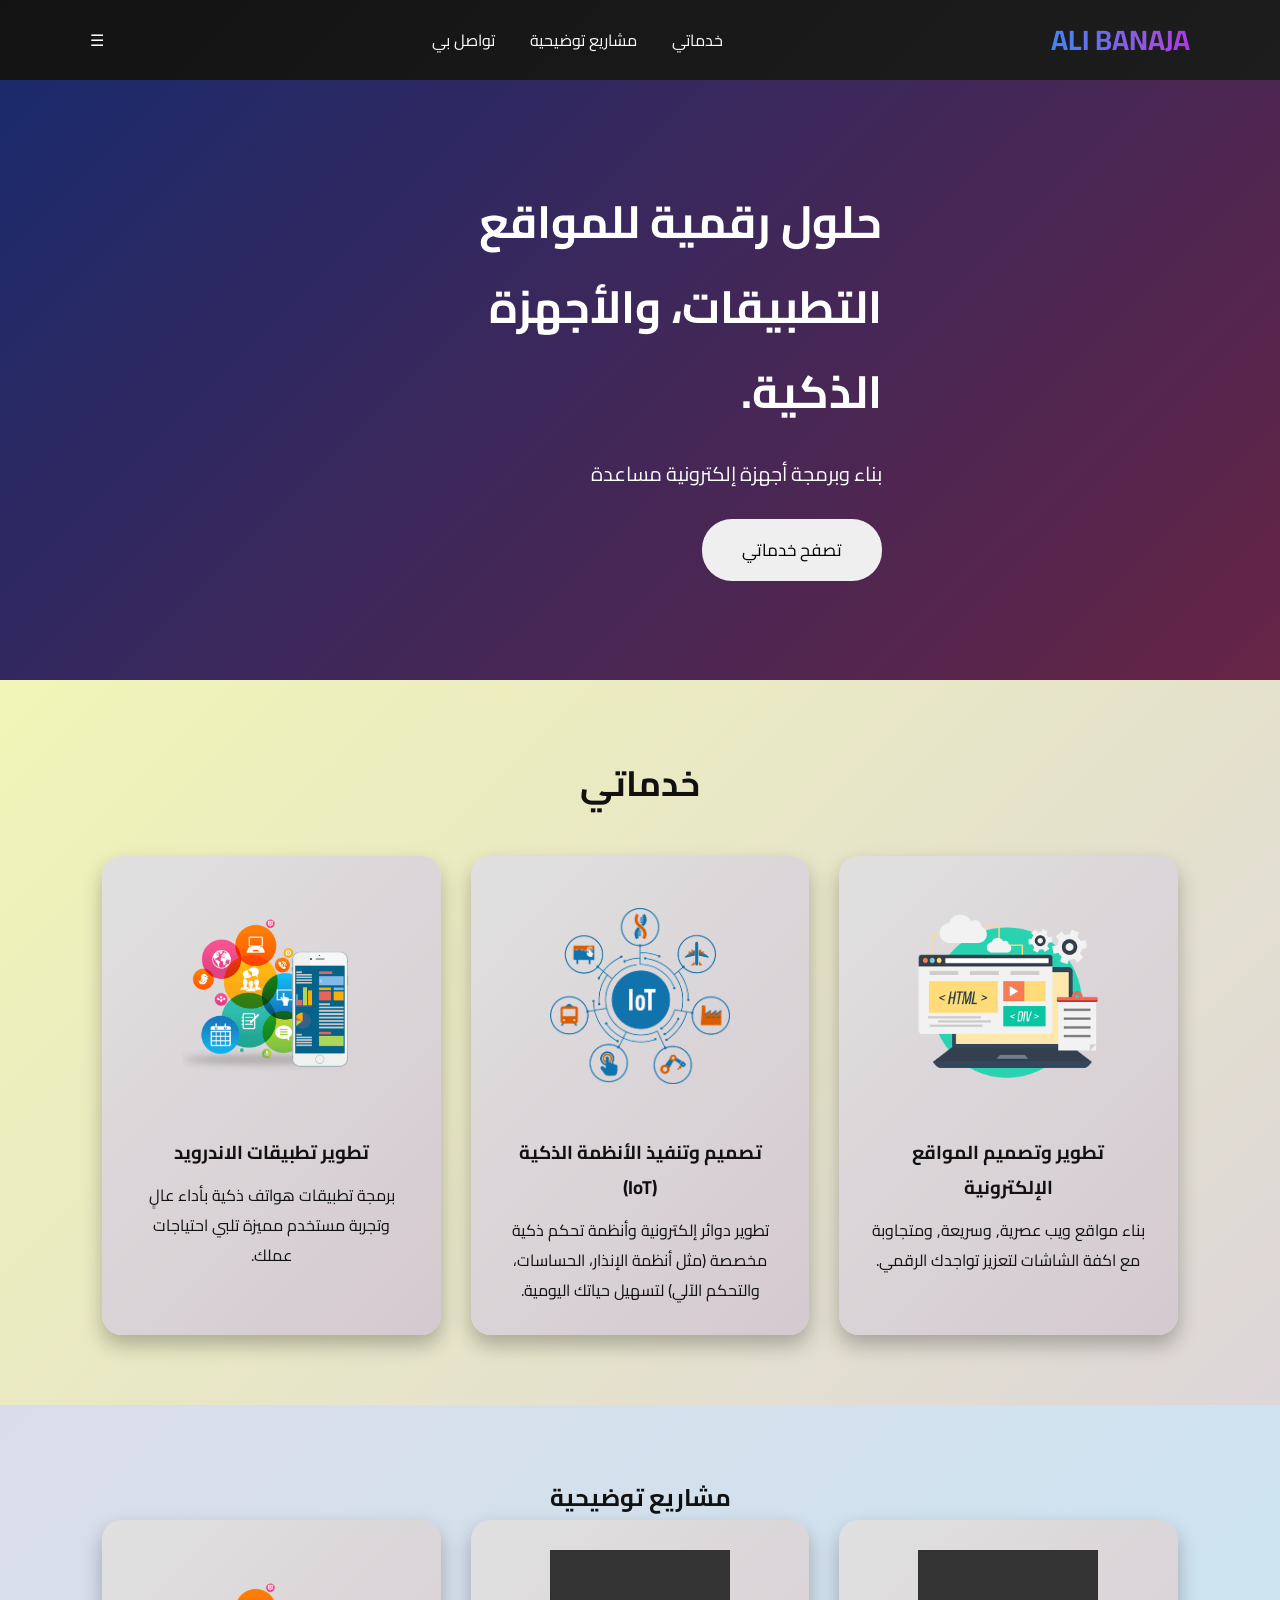
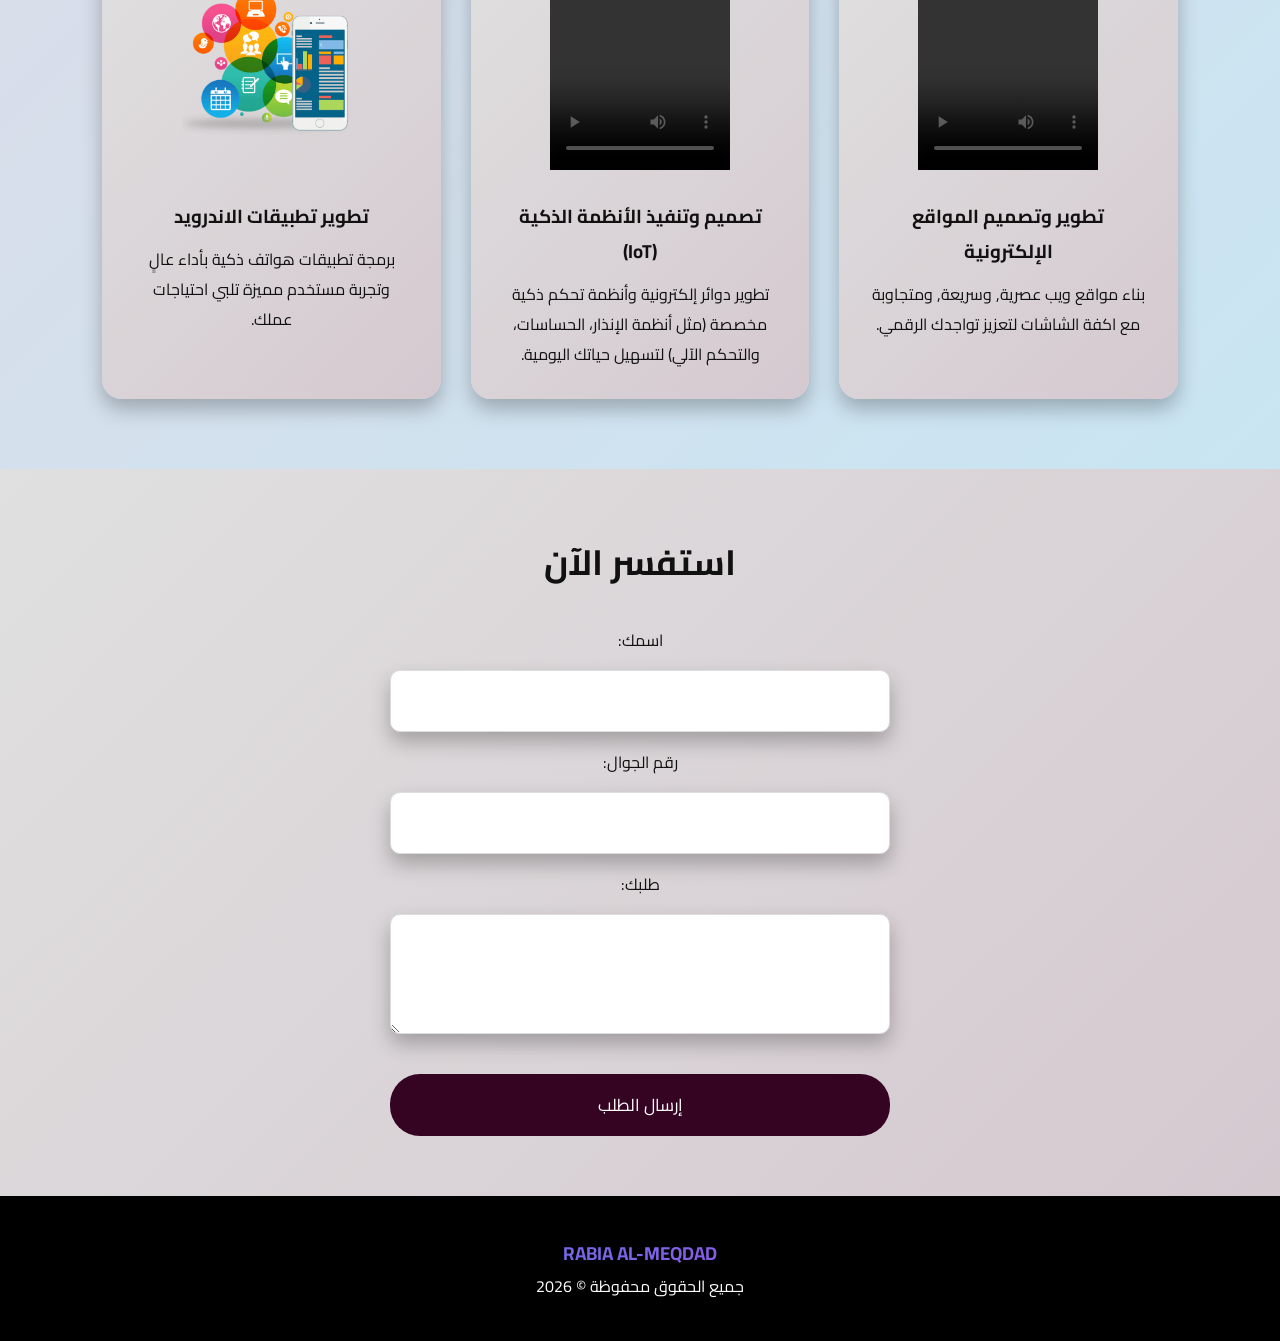
==== LEARNING/index.html @ 67ee68dc "Update index.html" ====
<!DOCTYPE html>
<html lang="ar" dir="rtl">

<head>
    <meta charset="UTF-8">
    <meta name="viewport" content="width=device-width, initial-scale=1.0">

    <title>بروفايل </title>
    <link href="https://fonts.googleapis.com/css2?family=Cairo:wght@400;700&display=swap" rel="stylesheet">
    <link rel="stylesheet" href="css/style.css">
</head>

<body>

    <!-- الهيدر -->
    <header>

        <div class="logo">
            ALI BANAJA
        </div>

        <nav>
            <ul>
                <li><a href="#service">خدماتي</a></li>
                <li><a href="#products">مشاريع توضيحية</a></li>
                <li><a href="#contact">تواصل بي</a></li>
            </ul>
        </nav>

        <div class="icons">
            <span>☰</span>
        </div>

    </header>


    <!-- القسم الرئيسي -->
    <section class="hero">

        <div class="hero-text">

            <h1>
                 حلول رقمية للمواقع التطبيقات، والأجهزة الذكية.
            </h1>

            <p>
               بناء وبرمجة أجهزة إلكترونية مساعدة
            </p>

            <button>
                تصفح خدماتي
            </button>

        </div>


    </section>



    <!-- المنتجات -->
    <section class="products" id="service">

        <h2>
            خدماتي
        </h2>


        <div class="product-container">


            <div class="card">

                <img src="phone1.png">

                <h3>
                    تطوير وتصميم المواقع الإلكترونية
                </h3>

                <p>
                    بناء مواقع ويب عصرية, وسريعة, ومتجاوبة مع اكفة الشاشات لتعزيز تواجدك الرقمي.
                </p>

            </div>



            <div class="card">

                <img src="phone2.png">

                <h3>
                    تصميم وتنفيذ الأنظمة الذكية (IoT)
                </h3>

                <p>
                    تطوير دوائر إلكترونية وأنظمة تحكم ذكية مخصصة (مثل أنظمة الإنذار، الحساسات، والتحكم الآلي) لتسهيل حياتك اليومية.
                </p>

            </div>



            <div class="card">

                <img src="phone3.png">

                <h3>
                   تطوير تطبيقات الاندرويد
                </h3>

                <p>
                    برمجة تطبيقات هواتف ذكية بأداء عالٍ وتجربة مستخدم مميزة تلبي احتياجات عملك.
                </p>

            </div>


        </div>

    </section>






    
    <section class="products-1" id="products">

        <h2>
            مشاريع توضيحية
        </h2>


        <div class="product-container">


            <div class="card">

                <video src="فيديو/RABIA.AI.mp4" controls></video>

                <h3>
                    تطوير وتصميم المواقع الإلكترونية
                </h3>

                <p>
                    بناء مواقع ويب عصرية, وسريعة, ومتجاوبة مع اكفة الشاشات لتعزيز تواجدك الرقمي.
                </p>

            </div>



            <div class="card">

                <video src="فيديو/video2.mp4" controls></video>

                <h3>
                    تصميم وتنفيذ الأنظمة الذكية (IoT)
                </h3>

                <p>
                    تطوير دوائر إلكترونية وأنظمة تحكم ذكية مخصصة (مثل أنظمة الإنذار، الحساسات، والتحكم الآلي) لتسهيل حياتك اليومية.
                </p>

            </div>



            <div class="card">

                <img src="phone3.png">

                <h3>
                   تطوير تطبيقات الاندرويد
                </h3>

                <p>
                    برمجة تطبيقات هواتف ذكية بأداء عالٍ وتجربة مستخدم مميزة تلبي احتياجات عملك.
                </p>

            </div>


        </div>

    </section>






<section class="contact" id="contact">

<h2>استفسر الآن</h2>

<form action="https://formspree.io/f/xdarzarg" method="POST">
  
  <label>اسمك:</label>
  <input type="text" name="name" required>

  <label>رقم الجوال:</label>
  <input type="tel" name="phone" required>

  <label>طلبك:</label>
  <textarea name="message" required></textarea>

  <button type="submit">إرسال الطلب</button>
</form>

</section>

    <!-- الفوتر -->
    <footer>

        <h3 class="foh">
            RABIA AL-MEQDAD
        </h3>

        <p>
            جميع الحقوق محفوظة © 2026
        </p>

    </footer>



    <script src="جافا/script.js"></script>

</body>

</html>
---- LEARNING/css/style.css ----
*{
    margin:0;
    padding:0;
    box-sizing:border-box;
    font-family:Arial, sans-serif;
    font-family: 'cairo';
}

body{
    direction:rtl;
    background:#f7f7f7;
    color:#111;
    
}

html {
    scroll-behavior: smooth;
}


/* الهيدر */

header{
    height:80px;
    background: linear-gradient(135deg, #141313, #282728, #000000);
    background-size: 400% 400%;
    animation: gradientAnimation 15s ease infinite;
    color:white;

    display:flex;
    align-items:center;
    justify-content:space-between;

    padding:0 7%;
}


.logo{
    font-size:28px;
    font-weight:bold;
    background: linear-gradient(90deg, #4285F4, #9B51E0, #D500F9, #FFB74D, #4285F4);
  background-size: 300% 100%; /* نكبر حجم الخلفية لكي نتمكن من تحريكها */
  -webkit-background-clip: text;
  background-clip: text;
  color: transparent;
  
  /* إضافة الحركة */
  animation: gradientMove 15s linear infinite;
}

/* تعريف الحركة */
@keyframes gradientMove {
  0% { background-position: 0% 50%; }
  100% { background-position: 100% 50%; }
}


nav ul{
    display:flex;
    gap:35px;
    list-style:none;
}


nav a{
    color:white;
    text-decoration:none;
}



.icons{
    display:flex;
    gap:15px;
    cursor:pointer;
}



/* القسم الرئيسي */
.hero {
    min-height: 600px;
    display: flex;
    align-items: center;
    justify-content: space-around;
    padding: 60px 8%;
    color: white;
    
    /* الخلفية الجديدة */
    background: linear-gradient(135deg, #1a2a6c, #b21f1f, #fdbb2d);
    background-size: 400% 400%;
    animation: gradientAnimation 15s ease infinite;
}



.hero-text{

    width:45%;

}


.hero-text h1{

    font-size:45px;
    margin-bottom:20px;

}



.hero-text p{

    font-size:20px;
    line-height:2;

}



button{

    margin-top:25px;

    padding:15px 40px;

    border:none;

    border-radius:30px;

    cursor:pointer;

    font-size:17px;


}



.hero-image img{

    width:350px;

}




/* المنتجات */

.products{

    padding:70px 8%;

    text-align:center;

    background: linear-gradient(135deg, #f1f5b6, #cab7fc, #bbfd2d);
    background-size: 400% 400%;
    animation: gradientAnimation 5s ease infinite;

}

.products-1{

    padding:70px 8%;

    text-align:center;


    background: linear-gradient(135deg, #dadde9, #b7edfc, #fdbb2d);
    background-size: 400% 400%;
    animation: gradientAnimation 5s ease infinite;
    

}


.products h2{

    font-size:35px;

    margin-bottom:40px;

}



.product-container{

    display:grid;

    grid-template-columns:
    repeat(auto-fit,minmax(250px,1fr));

    gap:30px;

}



.card{

    background: linear-gradient(135deg, #e0e0e0, #c9b2bf, #acacac);
    background-size: 400% 400%;
    animation: gradientAnimation 15s ease infinite;

    padding:30px;

    border-radius:20px;

    box-shadow:
    0 10px 20px rgba(0, 0, 0, 0.258);

    transition:.3s;



}



.card:hover{

    transform:translateY(-10px);

}



.card img{

    width:180px;

    height:220px;

    object-fit:contain;

}

.card video{

    width:180px;

    height:220px;

    object-fit:contain;

}



.card h3{

    margin:20px 0 10px;

}




/* نموذج الطلب */

.contact{

    background: linear-gradient(135deg, #e0e0e0, #c9b2bf, #acacac);
    background-size: 400% 400%;
    animation: gradientAnimation 15s ease infinite;


    padding:60px 8%;

    text-align:center;

}



.contact h2{

    font-size:35px;

    margin-bottom:30px;
    

}



form{

    max-width:500px;

    margin:auto;

    display:flex;

    flex-direction:column;

    gap:15px;


}



input, textarea{

    padding:15px;

    border:1px solid #ddd;

    border-radius:10px;

    font-size:16px;
    box-shadow:
    0 10px 20px rgba(0, 0, 0, 0.258);

}



textarea{

    height:120px;

}



form button{

    background:#360423;

    color:white;

}





/* الفوتر */

footer{

    background:#000;

    color:white;

    text-align:center;

    padding:40px;

}

.foh{
    
    background: linear-gradient(90deg, #4285F4, #9B51E0, #D500F9, #FFB74D, #4285F4);
  background-size: 300% 100%; /* نكبر حجم الخلفية لكي نتمكن من تحريكها */
  -webkit-background-clip: text;
  background-clip: text;
  color: transparent;
  
  /* إضافة الحركة */
  animation: gradientMove 15s linear infinite;
}





/* الجوال */

@media(max-width:768px){


header{

    padding:0 20px;

}


nav{

    display:none;

}



.hero{

    flex-direction:column;

    text-align:center;

}



.hero-text{

    width:100%;

}


.hero-text h1{

    font-size:32px;

}


.hero-image img{

    width:250px;

}


.product-container{

    grid-template-columns:1fr;

}


}

@keyframes gradientAnimation {
    0% { background-position: 0% 50%; }
    50% { background-position: 100% 50%; }
    100% { background-position: 0% 50%; }
}
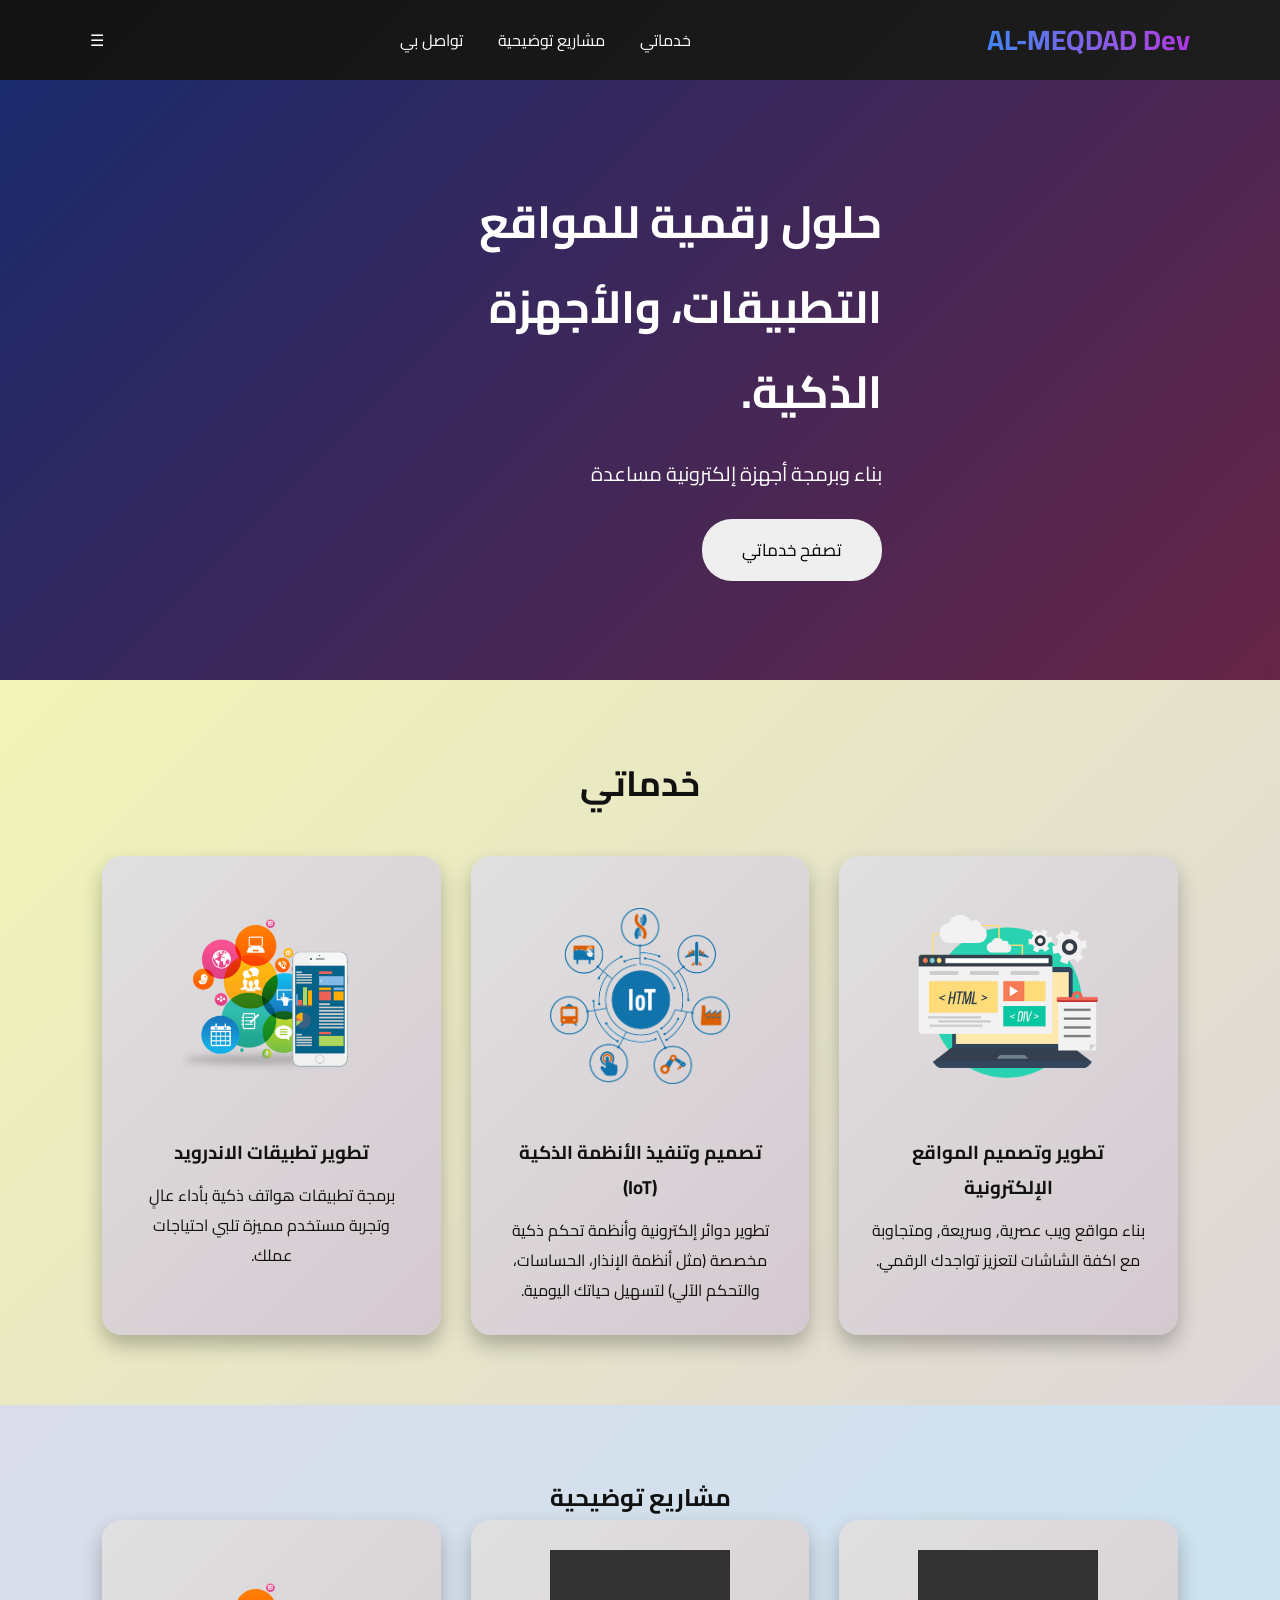
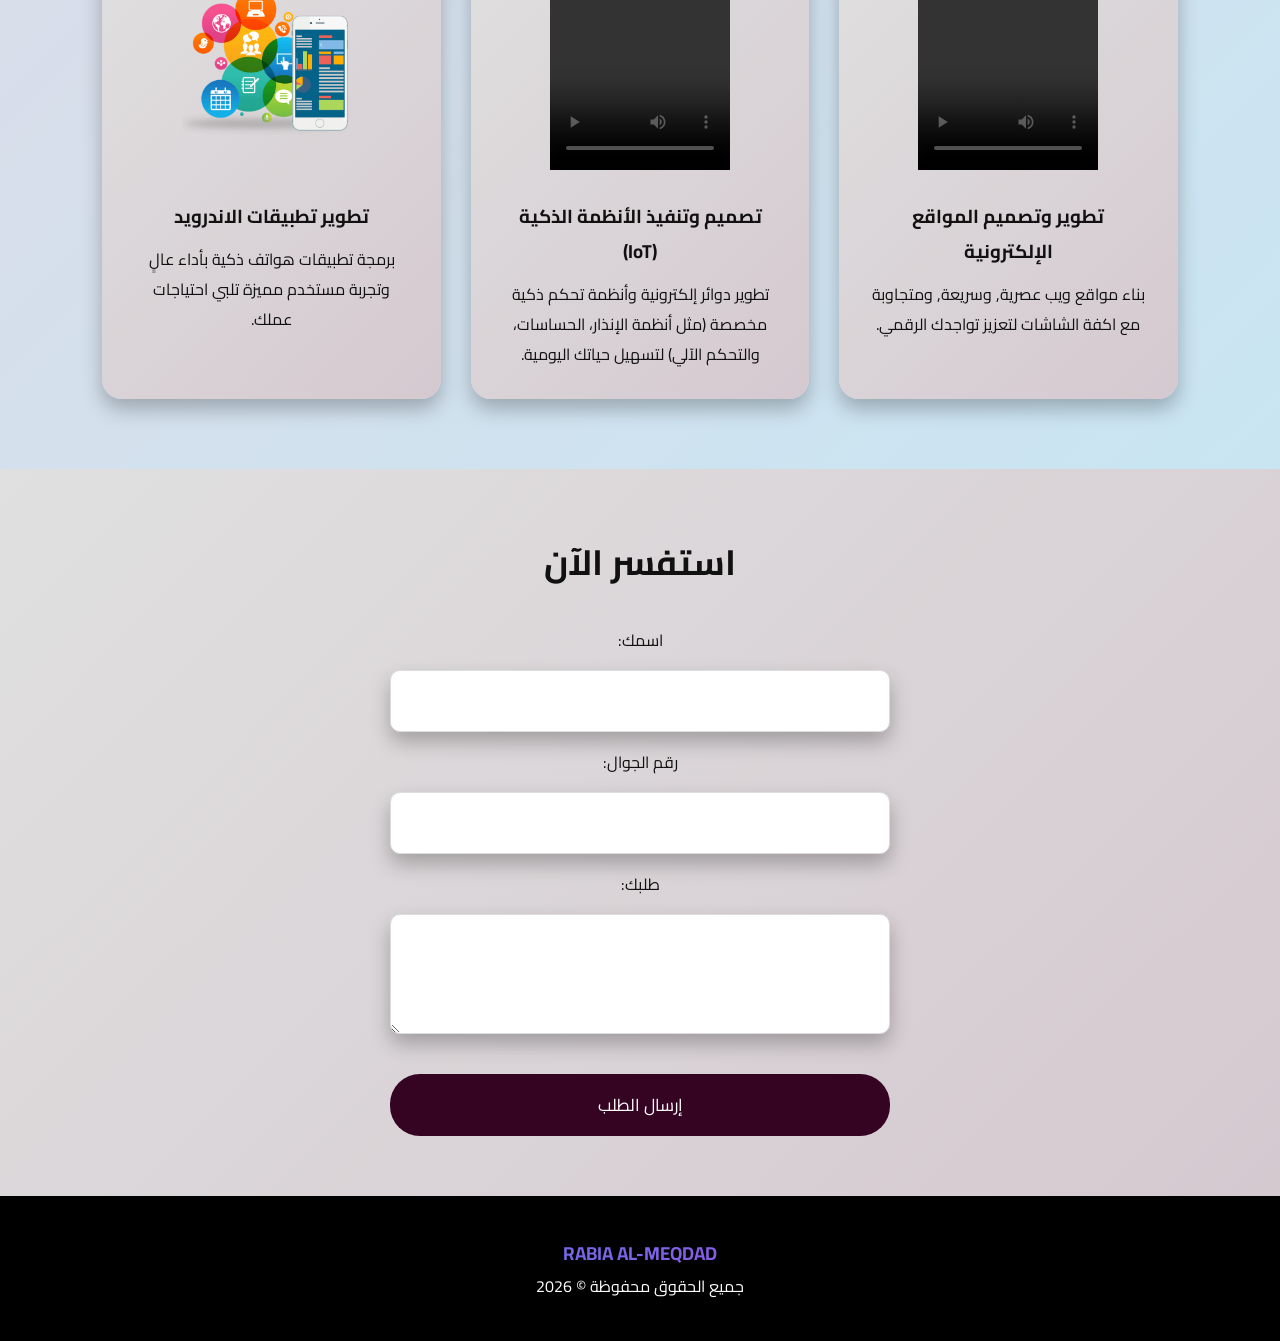
==== commit 2ac57c7e: "Update index.html" ====
--- a/LEARNING/index.html
+++ b/LEARNING/index.html
@@ -16,7 +16,7 @@
     <header>
 
         <div class="logo">
-            ALI BANAJA
+            AL-MEQDAD Dev
         </div>
 
         <nav>
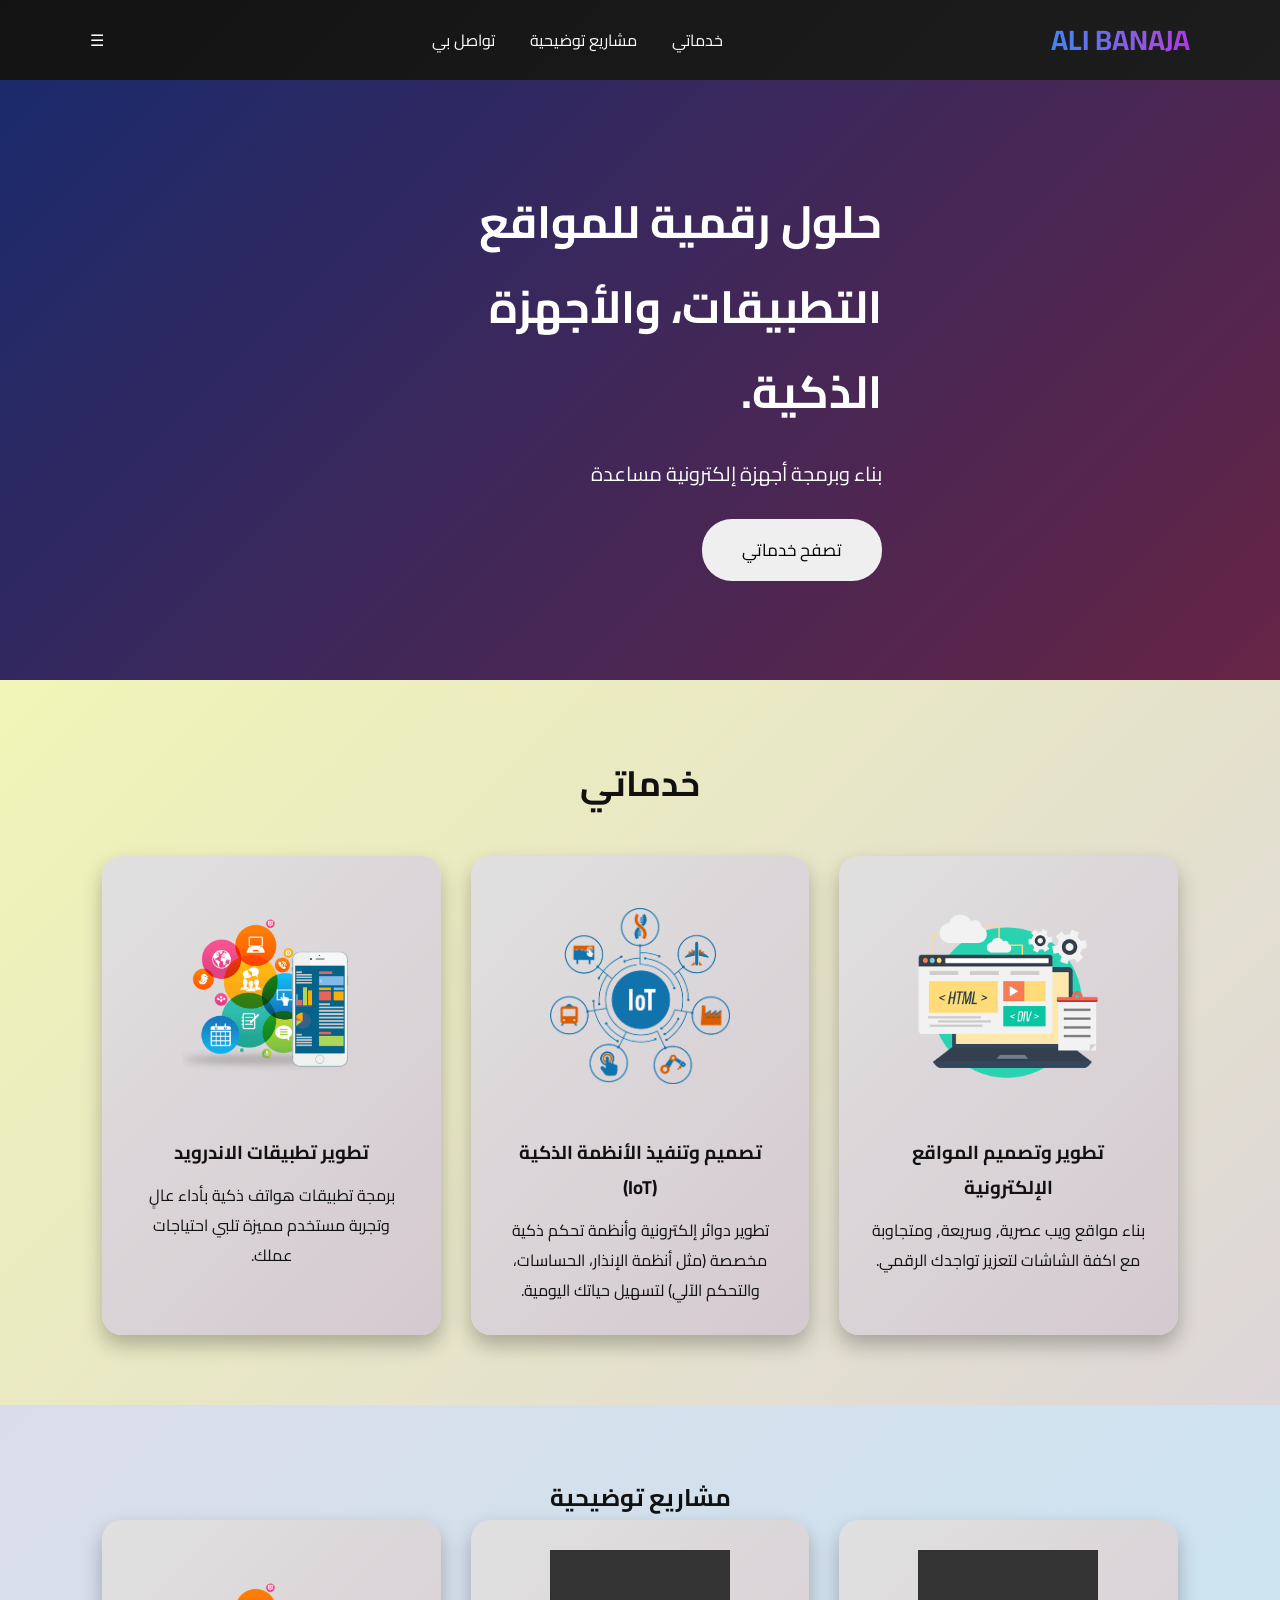
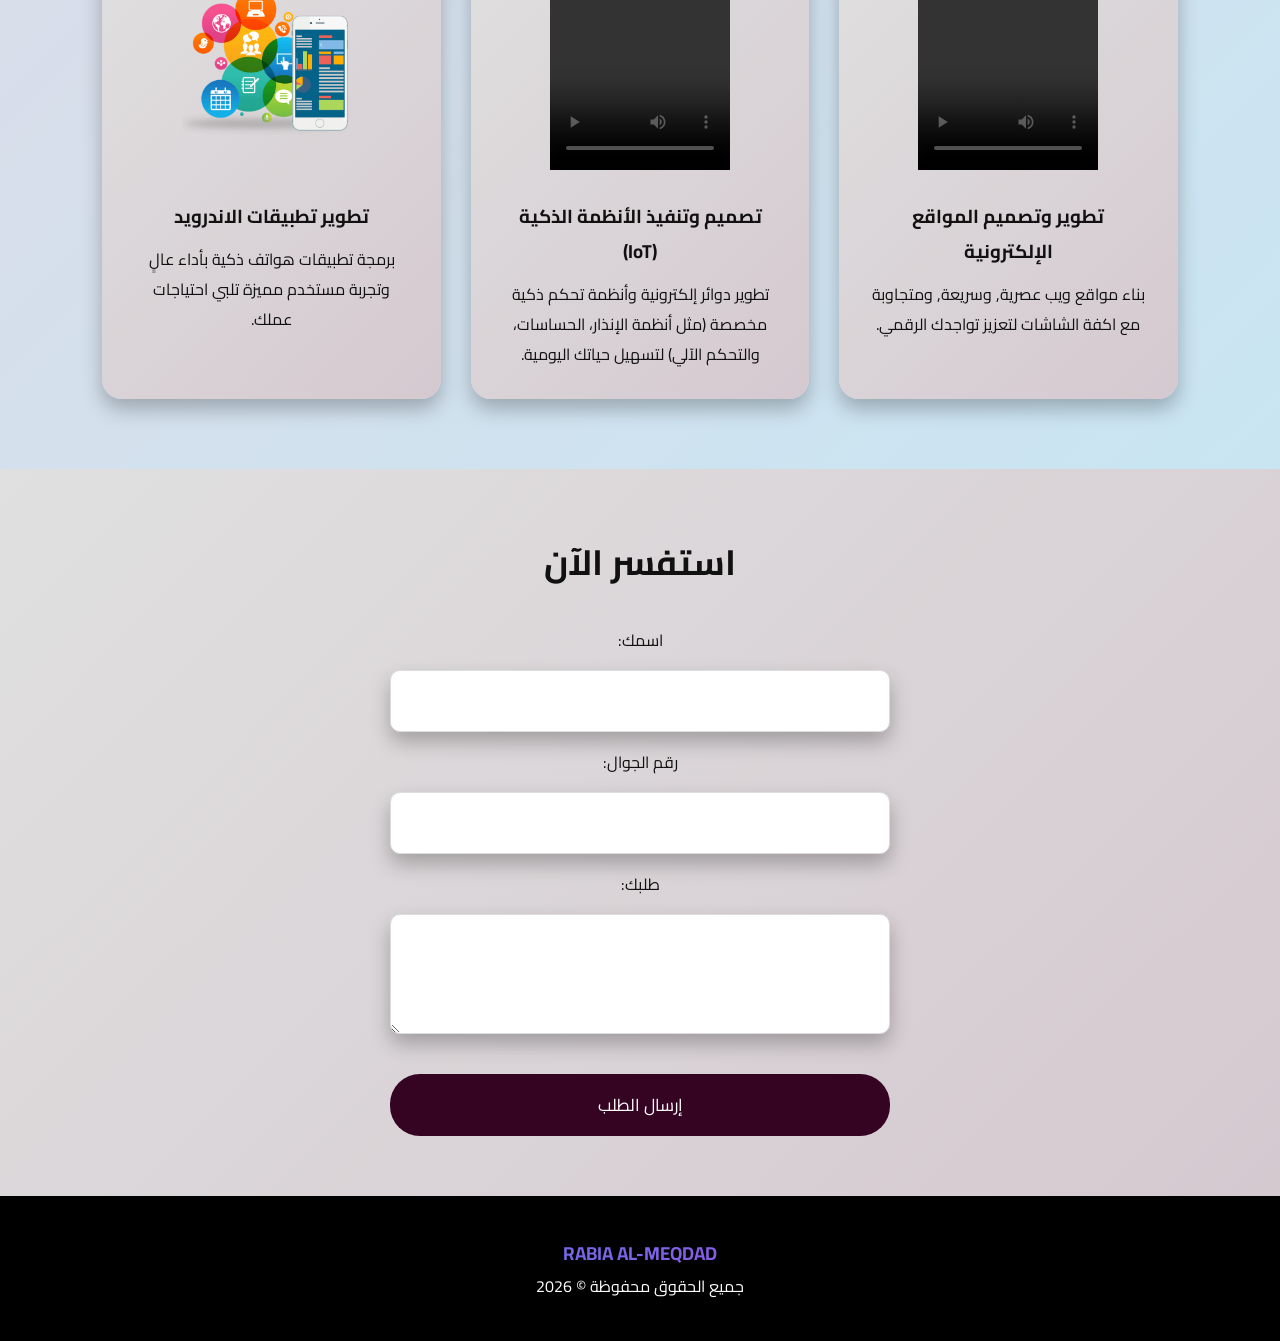
==== commit f0effe43: "Update index.html" ====
--- a/LEARNING/index.html
+++ b/LEARNING/index.html
@@ -16,7 +16,7 @@
     <header>
 
         <div class="logo">
-            AL-MEQDAD Dev
+            ALI BANAJA
         </div>
 
         <nav>
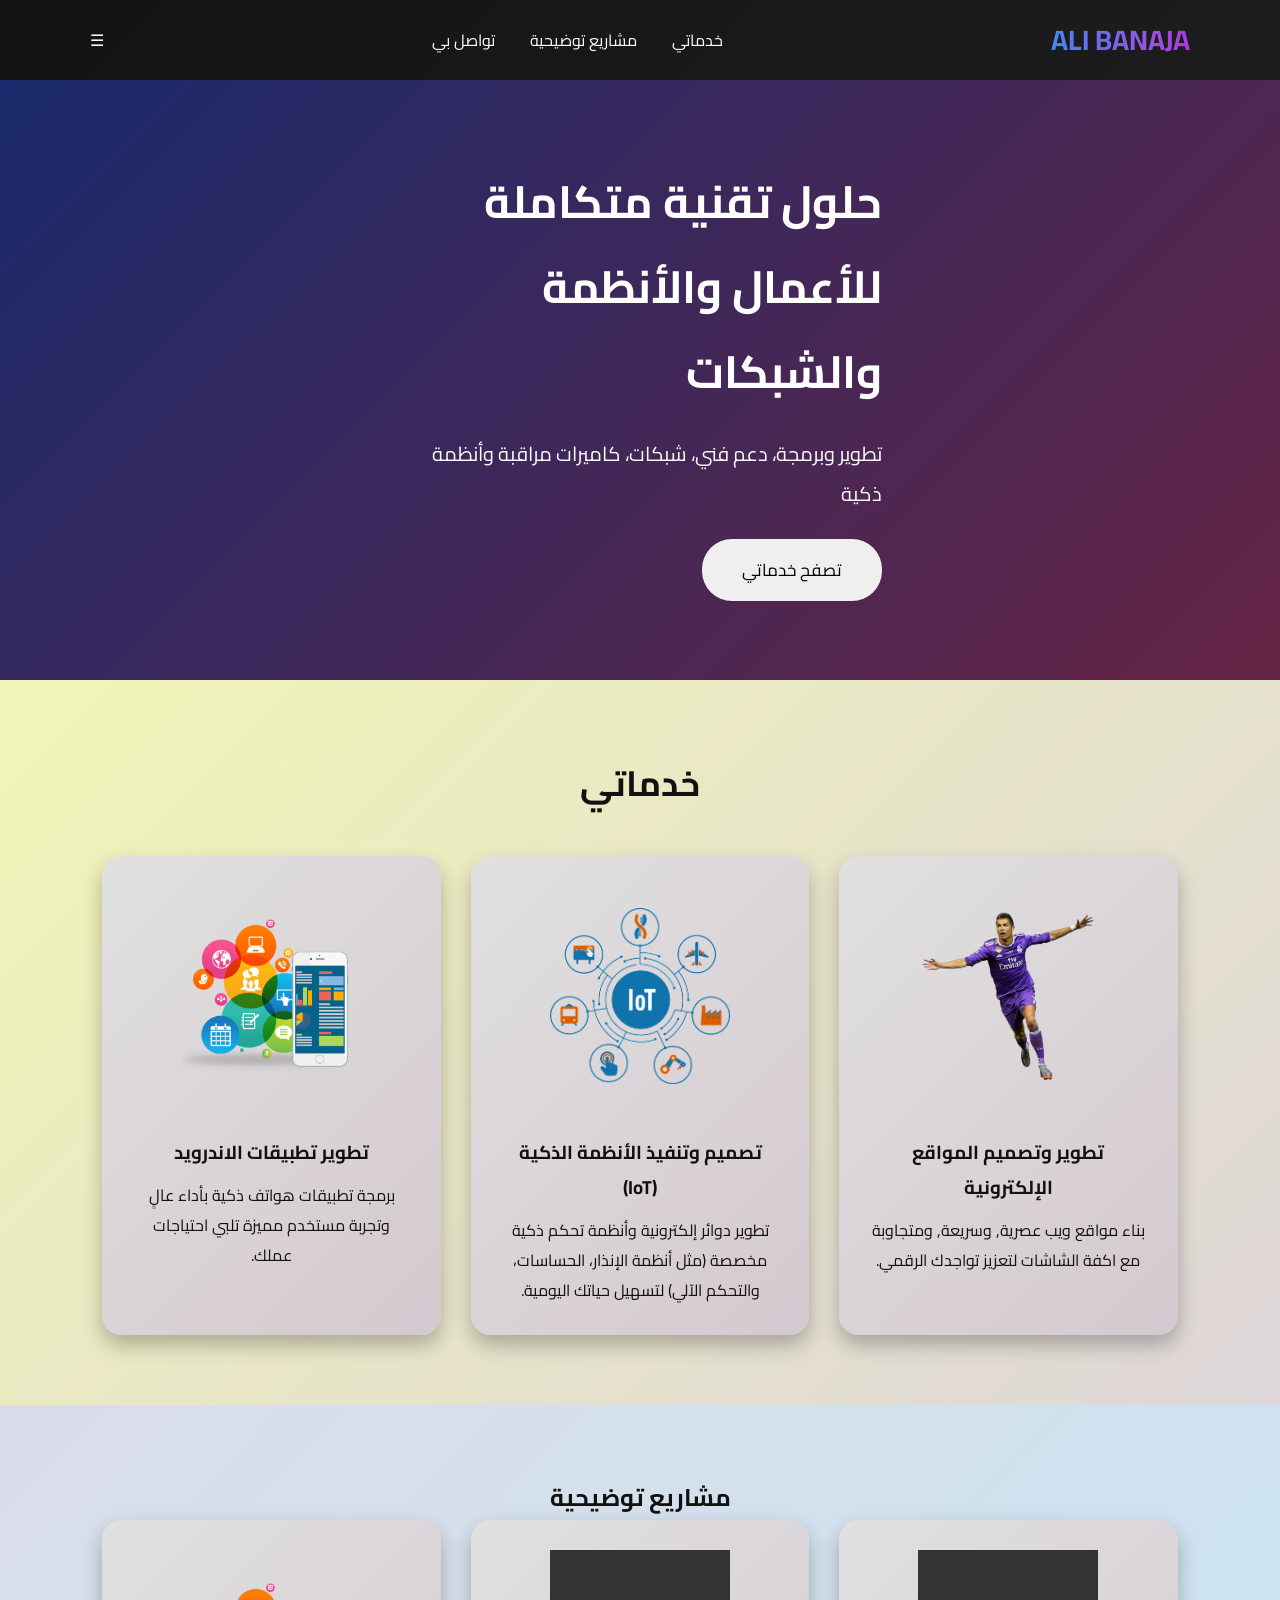
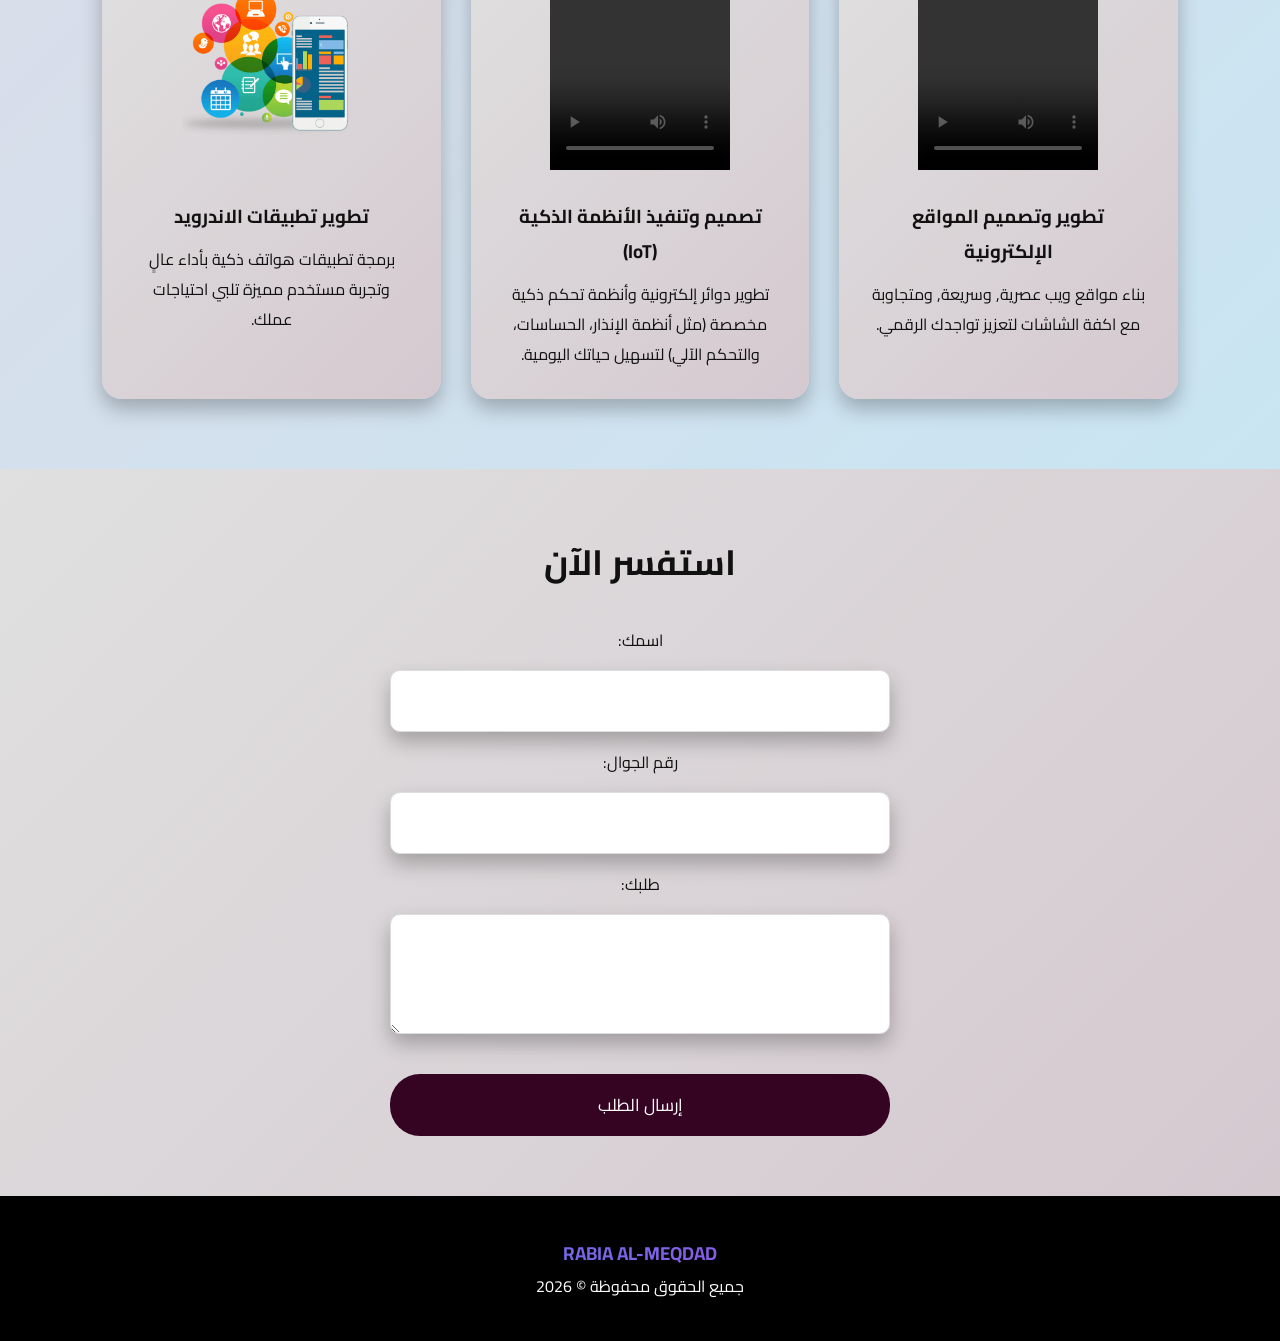
==== commit 548b31c2: "Revise content and structure of index.html Updated the main content of the profile page, including t" ====
--- a/LEARNING/index.html
+++ b/LEARNING/index.html
@@ -40,11 +40,12 @@
         <div class="hero-text">
 
             <h1>
-                 حلول رقمية للمواقع التطبيقات، والأجهزة الذكية.
+                
+                حلول تقنية متكاملة للأعمال والأنظمة والشبكات
             </h1>
 
             <p>
-               بناء وبرمجة أجهزة إلكترونية مساعدة
+تطوير وبرمجة، دعم فني، شبكات، كاميرات مراقبة وأنظمة ذكية
             </p>
 
             <button>
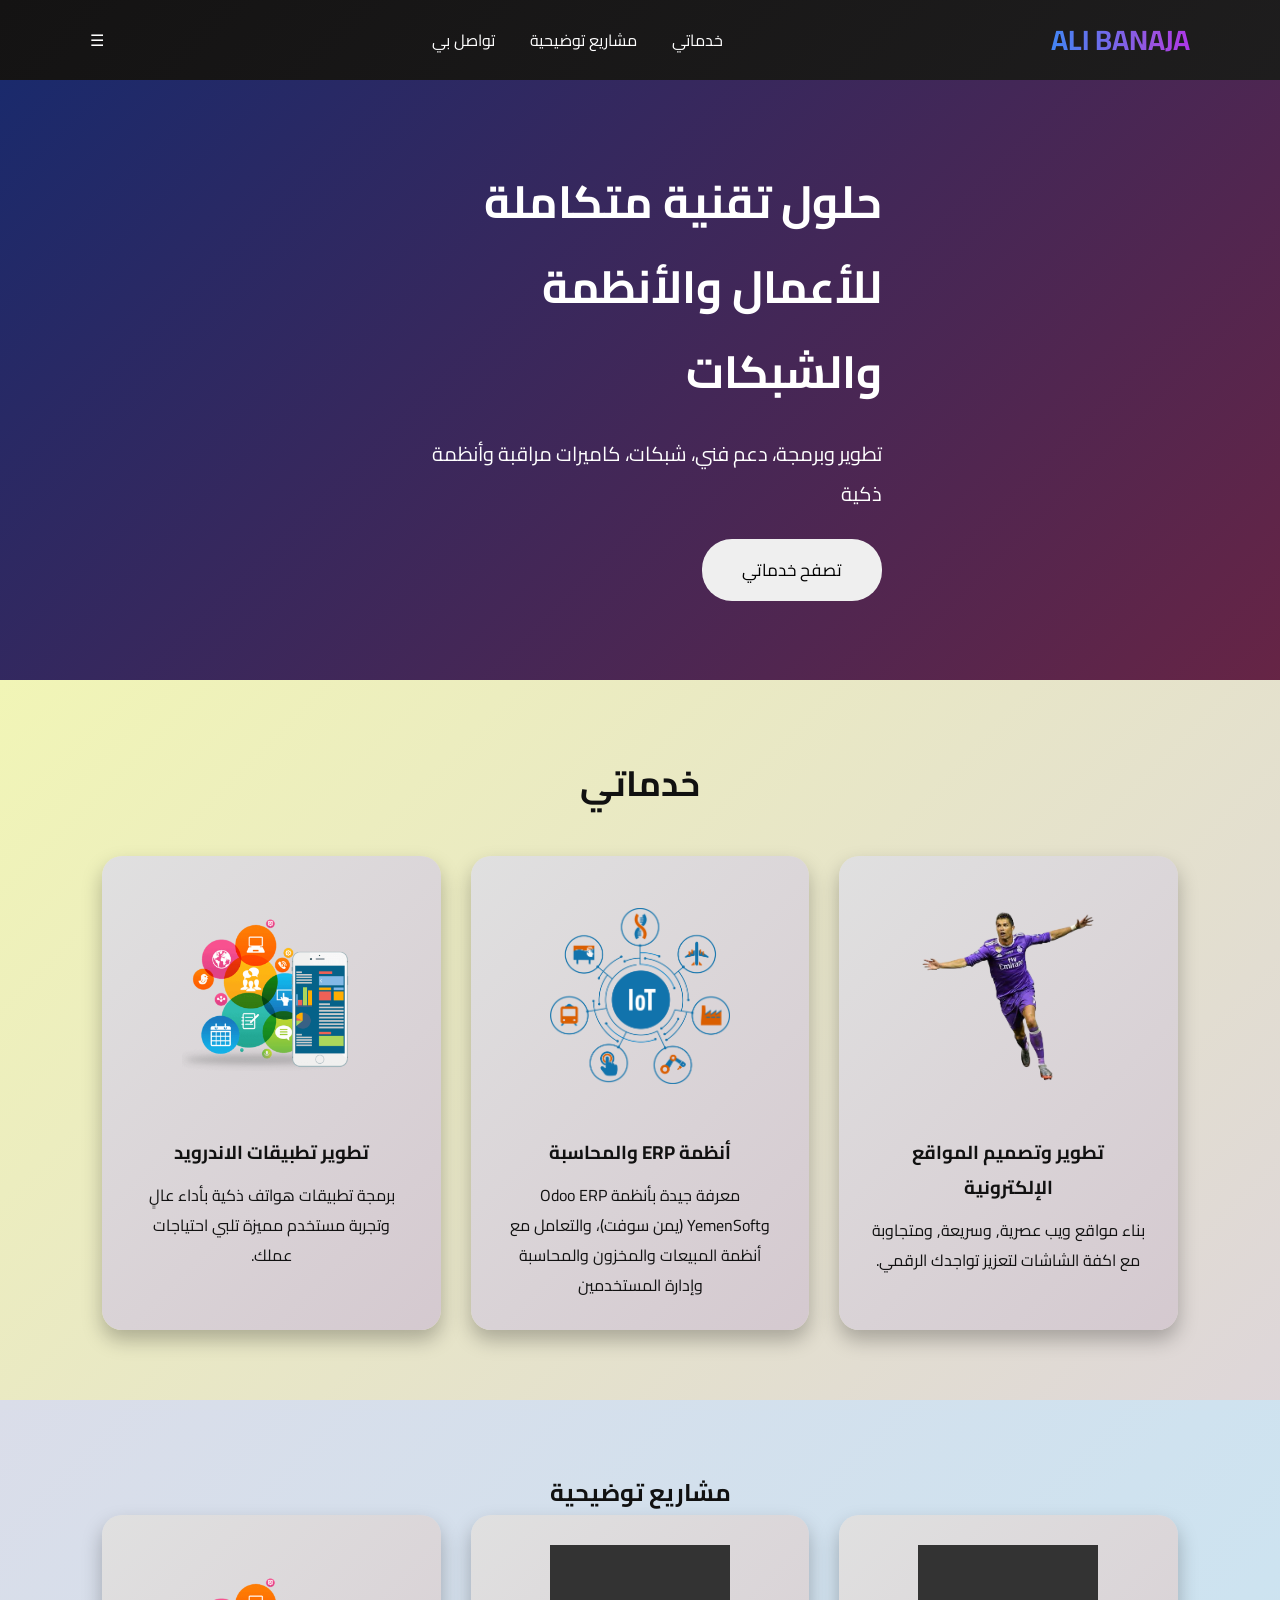
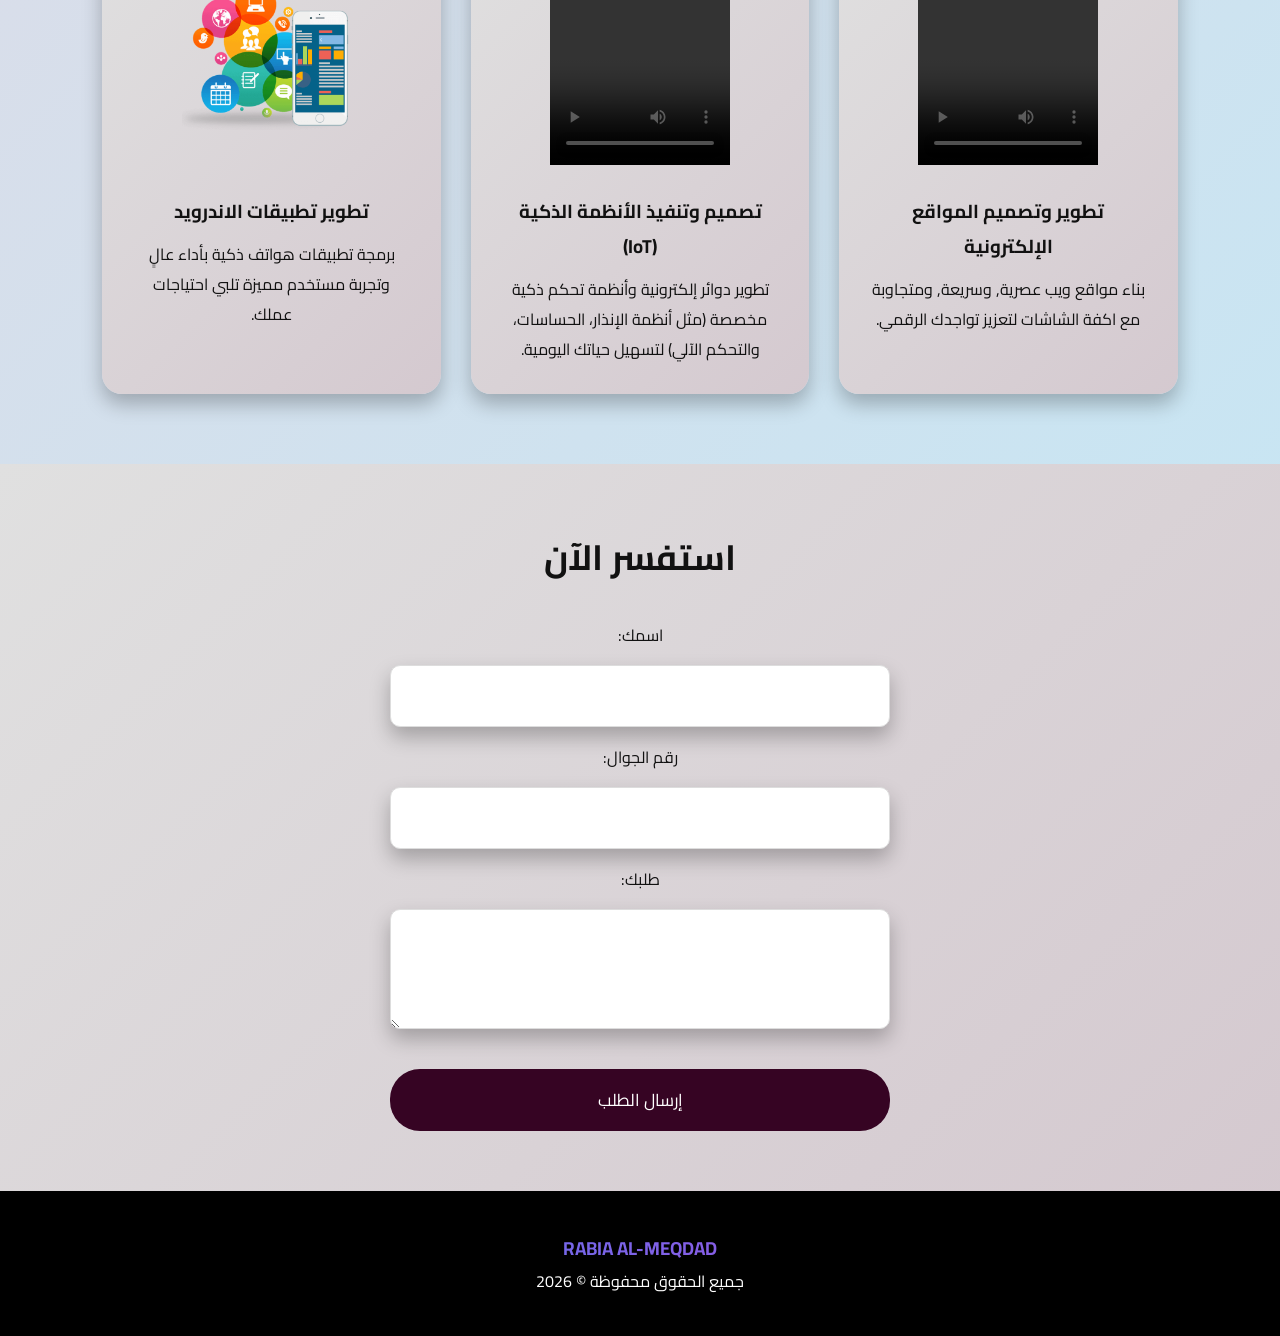
==== commit d0775264: "Update index.html" ====
--- a/LEARNING/index.html
+++ b/LEARNING/index.html
@@ -91,11 +91,12 @@
                 <img src="phone2.png">
 
                 <h3>
-                    تصميم وتنفيذ الأنظمة الذكية (IoT)
-                </h3>
-
-                <p>
-                    تطوير دوائر إلكترونية وأنظمة تحكم ذكية مخصصة (مثل أنظمة الإنذار، الحساسات، والتحكم الآلي) لتسهيل حياتك اليومية.
+                    أنظمة ERP والمحاسبة
+                </h3>
+
+                <p>
+                   
+معرفة جيدة بأنظمة Odoo ERP وYemenSoft (يمن سوفت)، والتعامل مع أنظمة المبيعات والمخزون والمحاسبة وإدارة المستخدمين 
                 </p>
 
             </div>
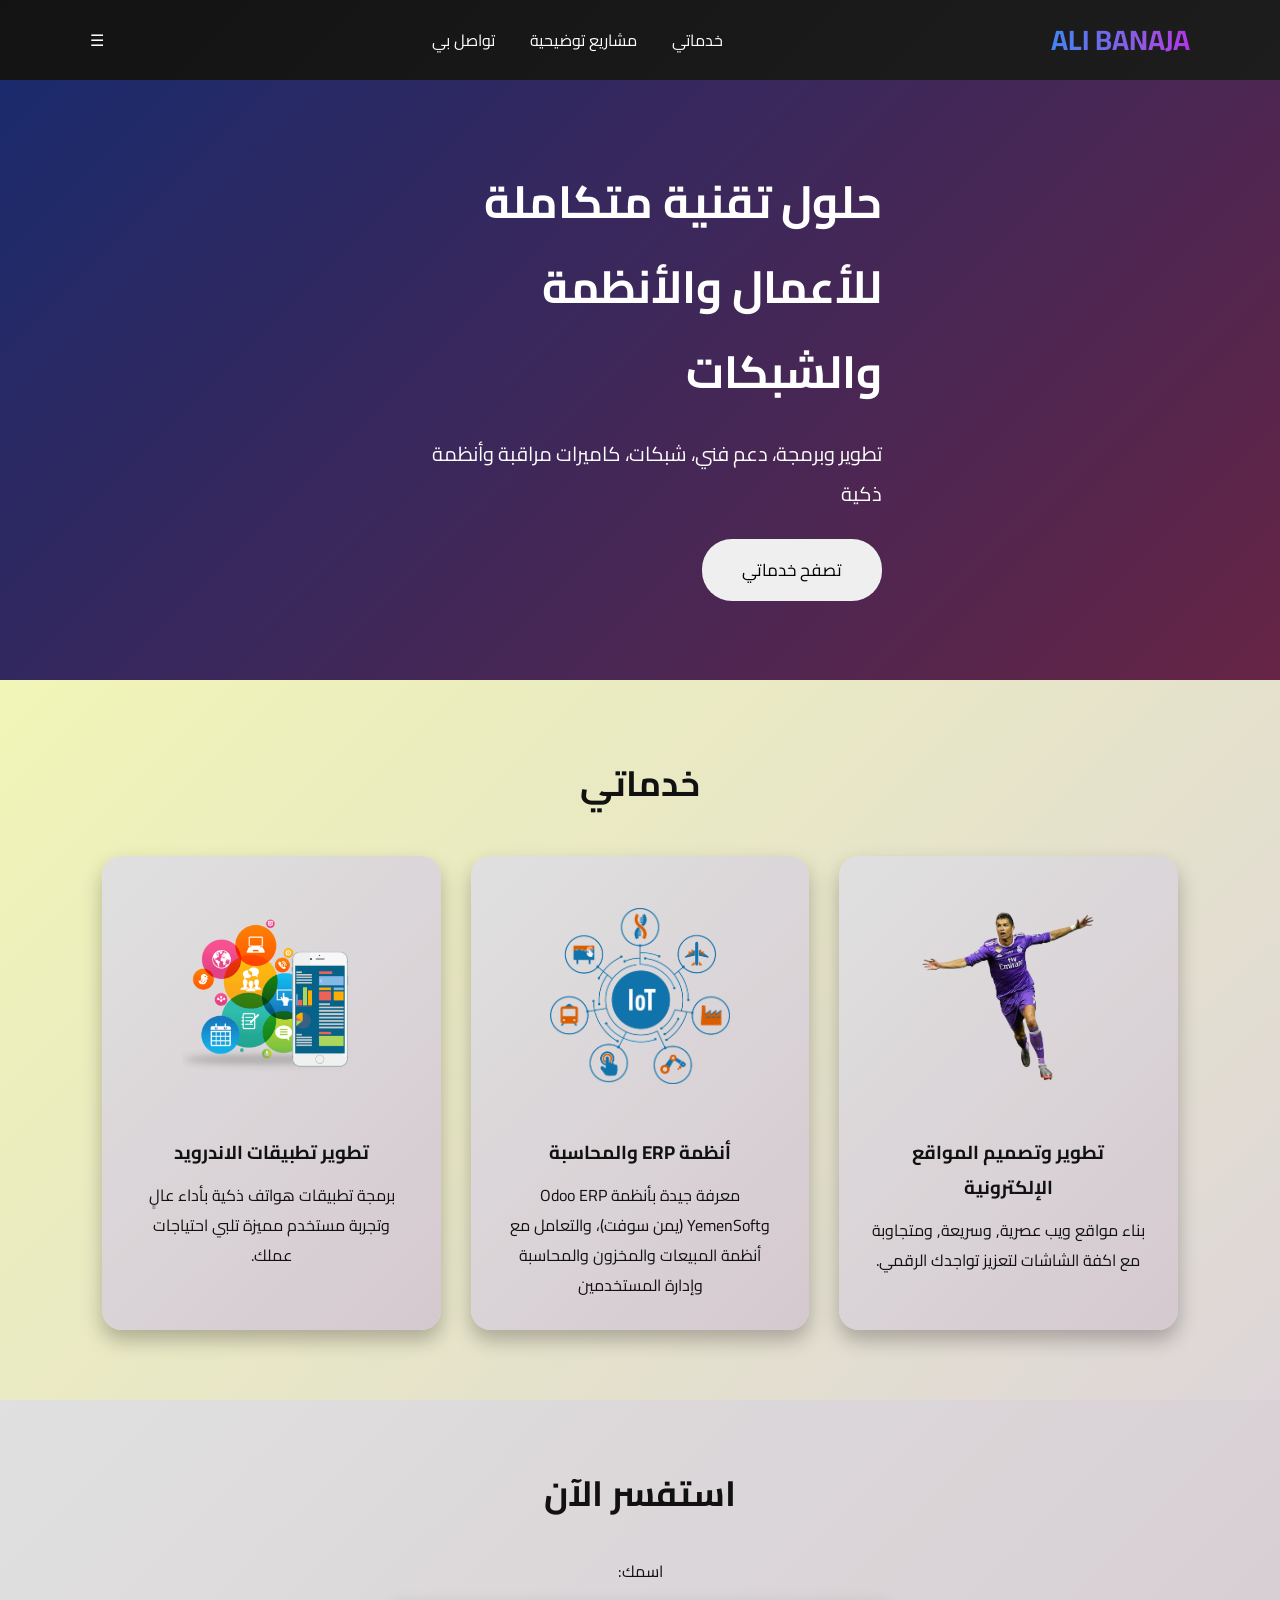
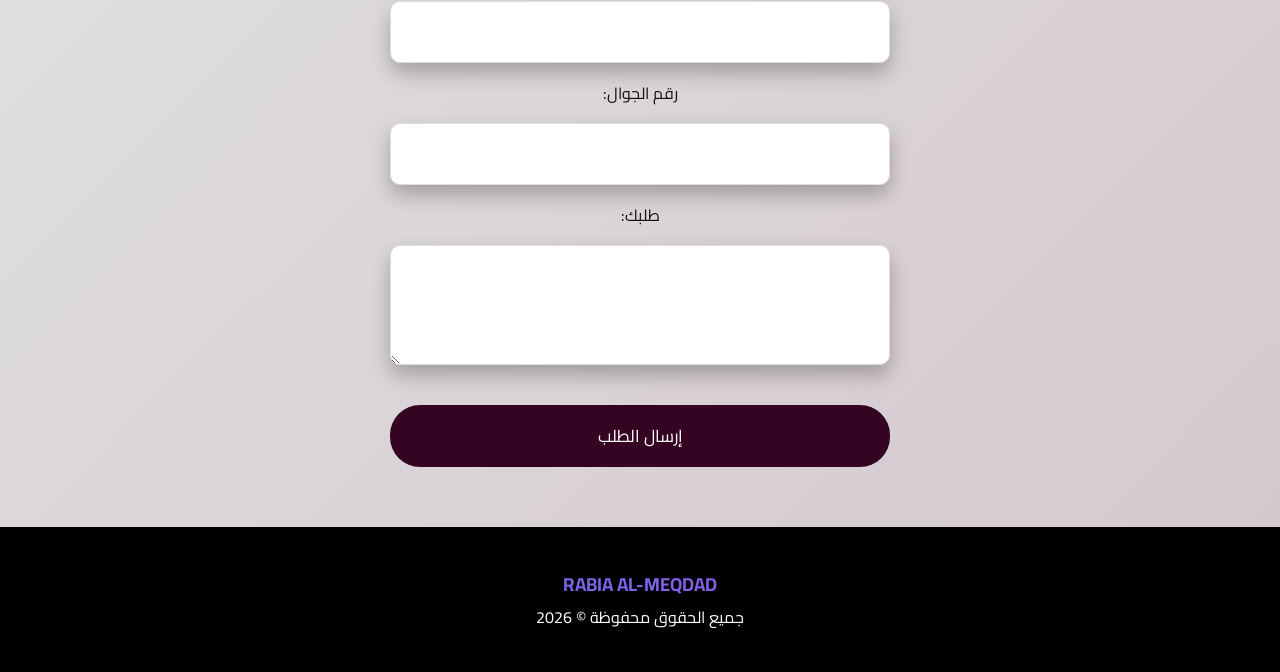
==== commit d1acfb64: "Fix HTML structure and content in index.html" ====
--- a/LEARNING/index.html
+++ b/LEARNING/index.html
@@ -123,77 +123,6 @@
     </section>
 
 
-
-
-
-
-    
-    <section class="products-1" id="products">
-
-        <h2>
-            مشاريع توضيحية
-        </h2>
-
-
-        <div class="product-container">
-
-
-            <div class="card">
-
-                <video src="فيديو/RABIA.AI.mp4" controls></video>
-
-                <h3>
-                    تطوير وتصميم المواقع الإلكترونية
-                </h3>
-
-                <p>
-                    بناء مواقع ويب عصرية, وسريعة, ومتجاوبة مع اكفة الشاشات لتعزيز تواجدك الرقمي.
-                </p>
-
-            </div>
-
-
-
-            <div class="card">
-
-                <video src="فيديو/video2.mp4" controls></video>
-
-                <h3>
-                    تصميم وتنفيذ الأنظمة الذكية (IoT)
-                </h3>
-
-                <p>
-                    تطوير دوائر إلكترونية وأنظمة تحكم ذكية مخصصة (مثل أنظمة الإنذار، الحساسات، والتحكم الآلي) لتسهيل حياتك اليومية.
-                </p>
-
-            </div>
-
-
-
-            <div class="card">
-
-                <img src="phone3.png">
-
-                <h3>
-                   تطوير تطبيقات الاندرويد
-                </h3>
-
-                <p>
-                    برمجة تطبيقات هواتف ذكية بأداء عالٍ وتجربة مستخدم مميزة تلبي احتياجات عملك.
-                </p>
-
-            </div>
-
-
-        </div>
-
-    </section>
-
-
-
-
-
-
 <section class="contact" id="contact">
 
 <h2>استفسر الآن</h2>
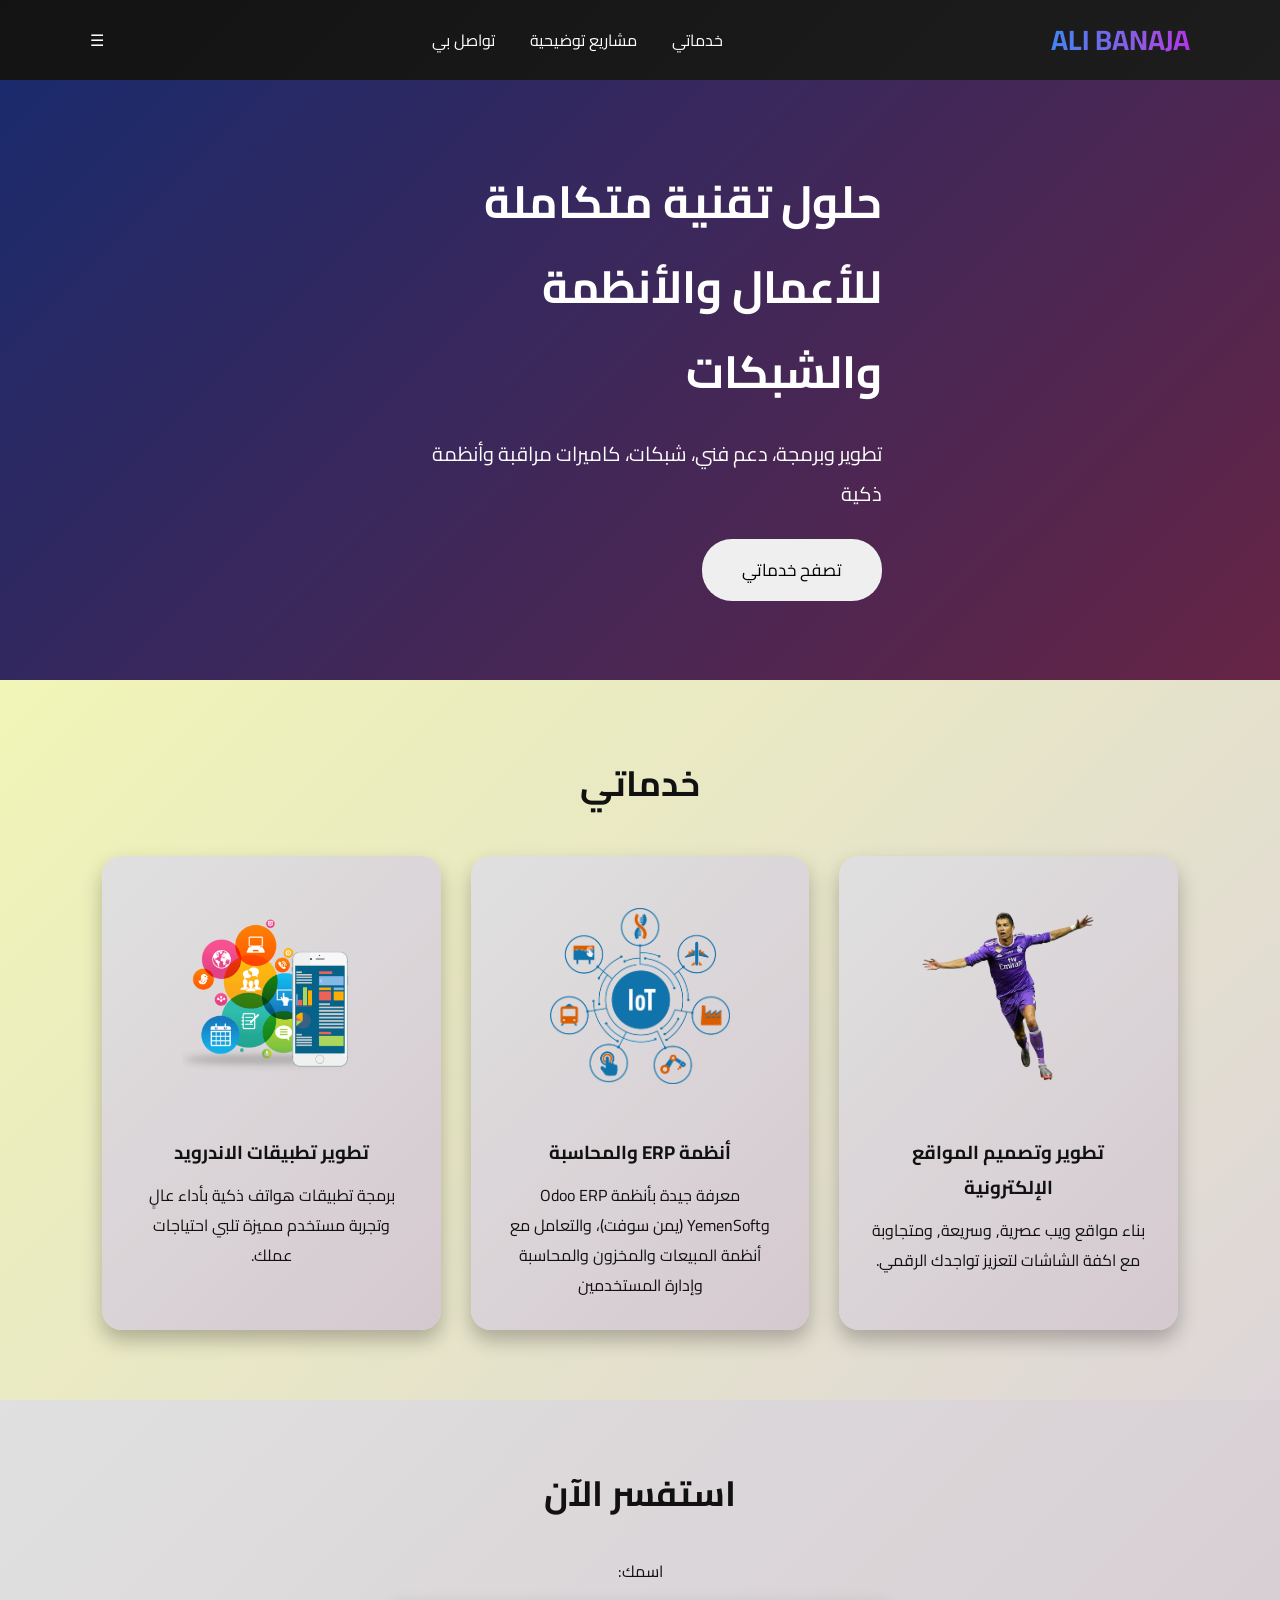
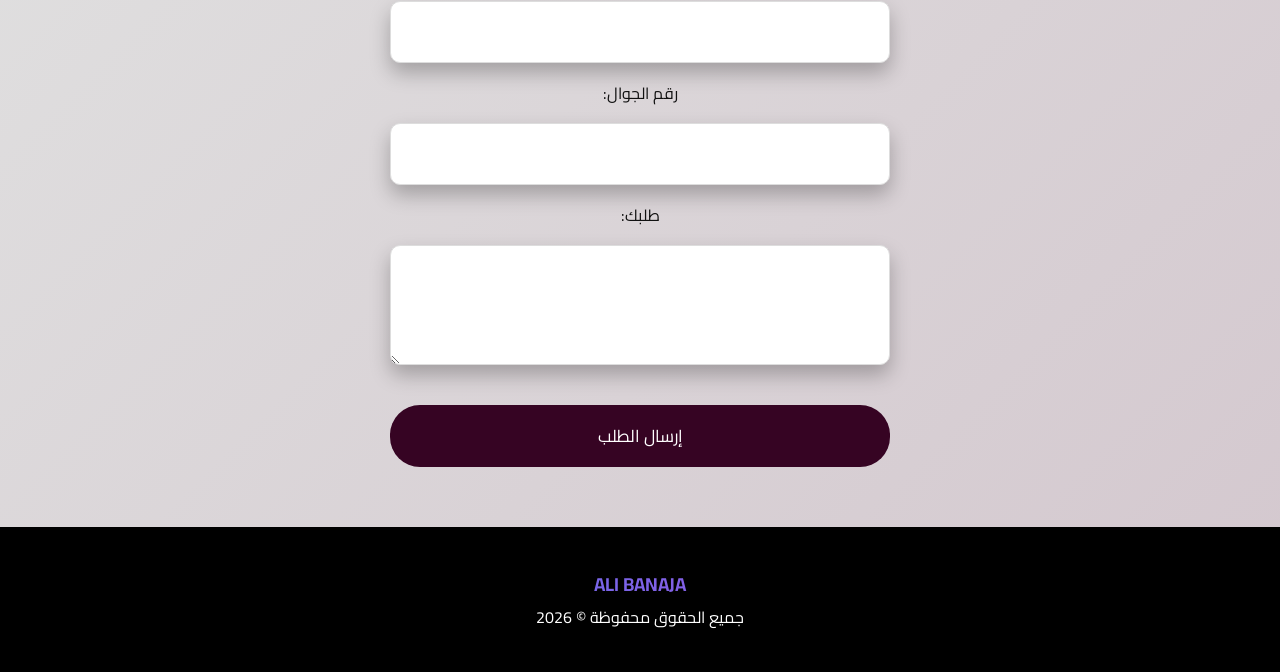
==== commit e53b728e: "Fix HTML structure and content in index.html" ====
--- a/LEARNING/index.html
+++ b/LEARNING/index.html
@@ -147,7 +147,7 @@
     <footer>
 
         <h3 class="foh">
-            RABIA AL-MEQDAD
+            ALI BANAJA
         </h3>
 
         <p>
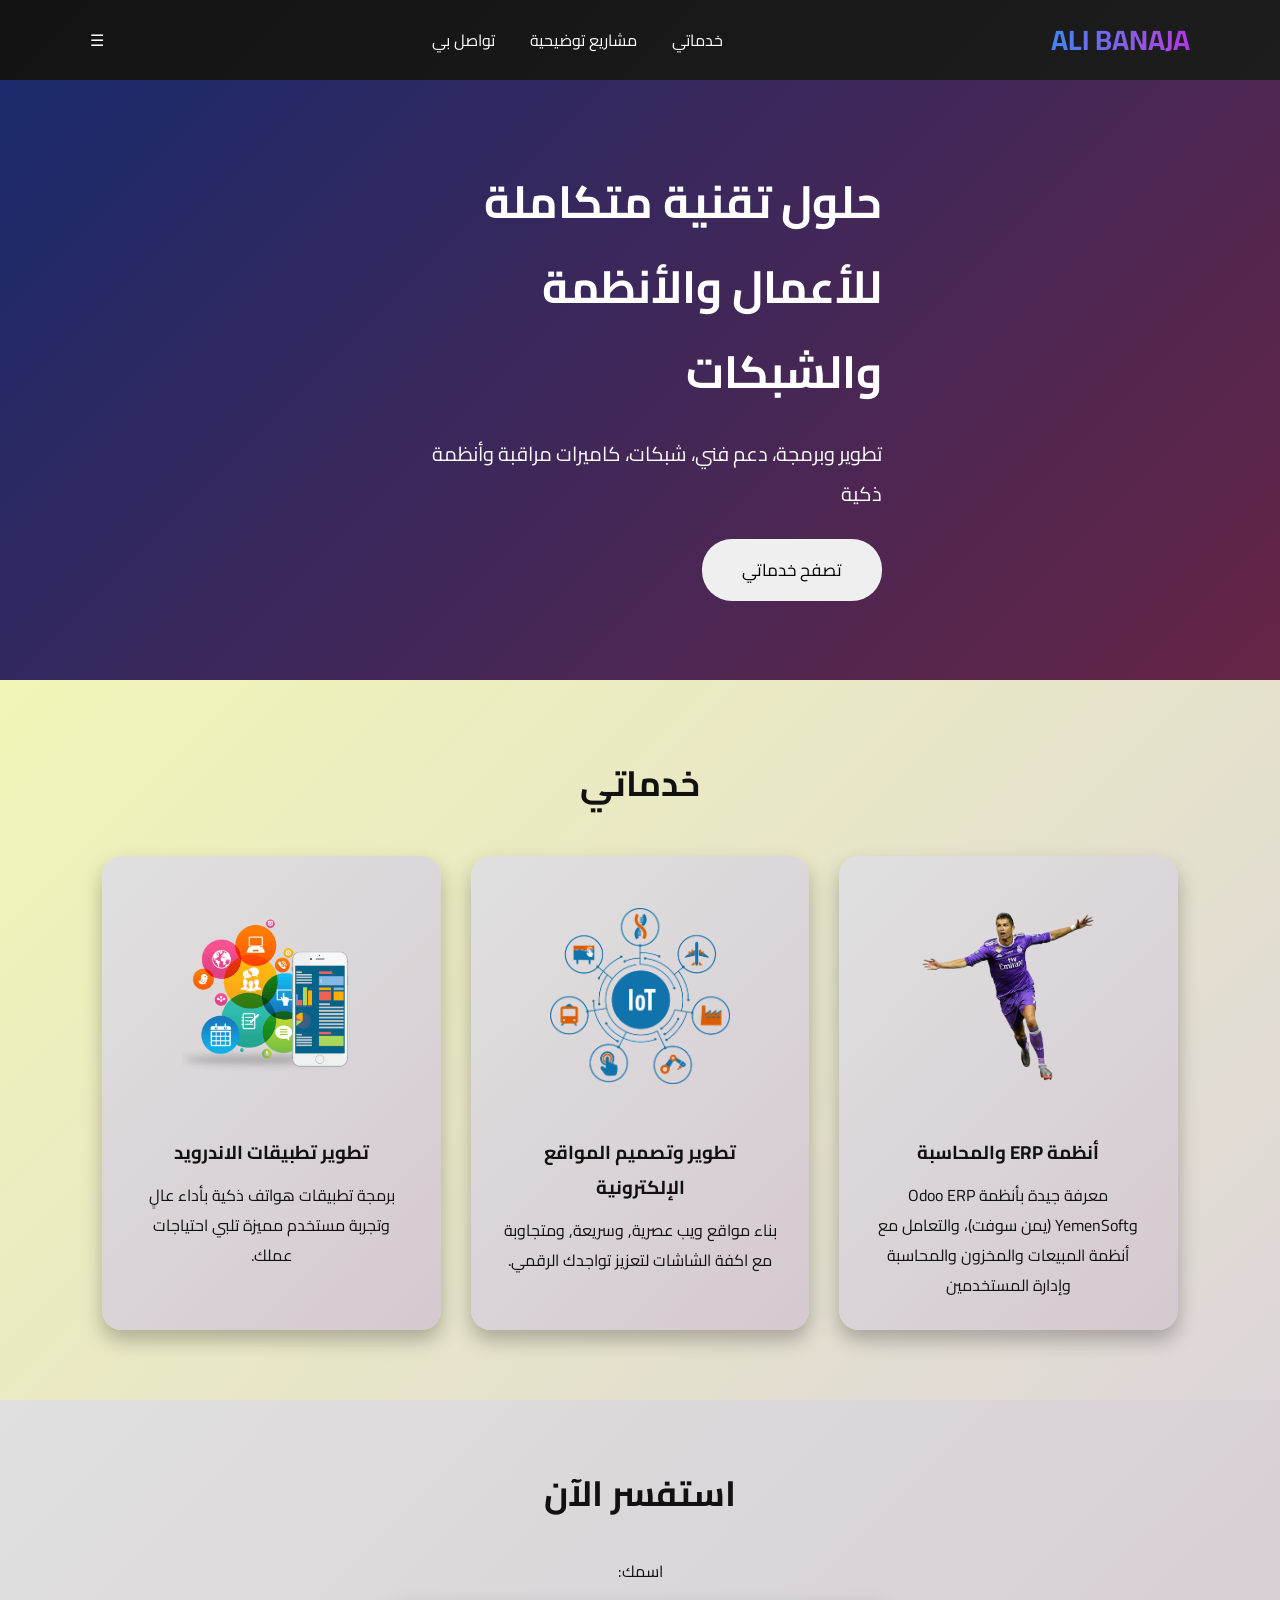
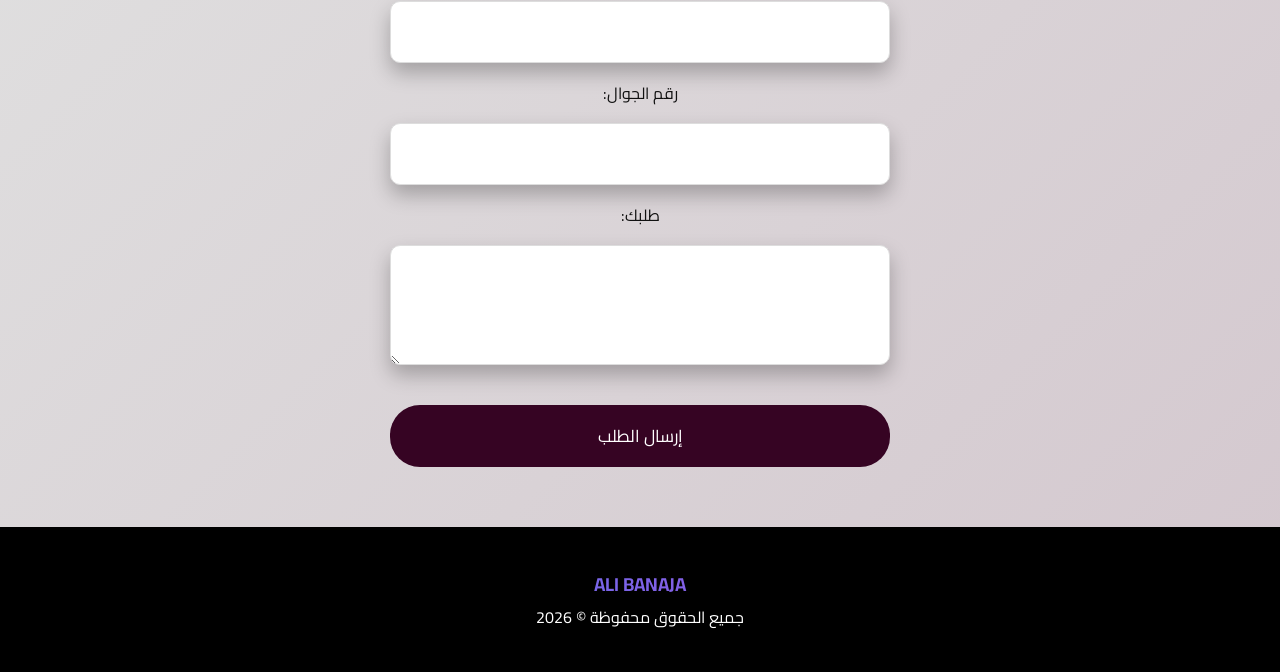
==== commit 093c9271: "Update index.html" ====
--- a/LEARNING/index.html
+++ b/LEARNING/index.html
@@ -75,12 +75,14 @@
                 <img src="phone1.png">
 
                 <h3>
-                    تطوير وتصميم المواقع الإلكترونية
+                    أنظمة ERP والمحاسبة
                 </h3>
 
                 <p>
-                    بناء مواقع ويب عصرية, وسريعة, ومتجاوبة مع اكفة الشاشات لتعزيز تواجدك الرقمي.
+                   
+معرفة جيدة بأنظمة Odoo ERP وYemenSoft (يمن سوفت)، والتعامل مع أنظمة المبيعات والمخزون والمحاسبة وإدارة المستخدمين 
                 </p>
+
 
             </div>
 
@@ -91,12 +93,11 @@
                 <img src="phone2.png">
 
                 <h3>
-                    أنظمة ERP والمحاسبة
+                    تطوير وتصميم المواقع الإلكترونية
                 </h3>
 
                 <p>
-                   
-معرفة جيدة بأنظمة Odoo ERP وYemenSoft (يمن سوفت)، والتعامل مع أنظمة المبيعات والمخزون والمحاسبة وإدارة المستخدمين 
+                    بناء مواقع ويب عصرية, وسريعة, ومتجاوبة مع اكفة الشاشات لتعزيز تواجدك الرقمي.
                 </p>
 
             </div>
